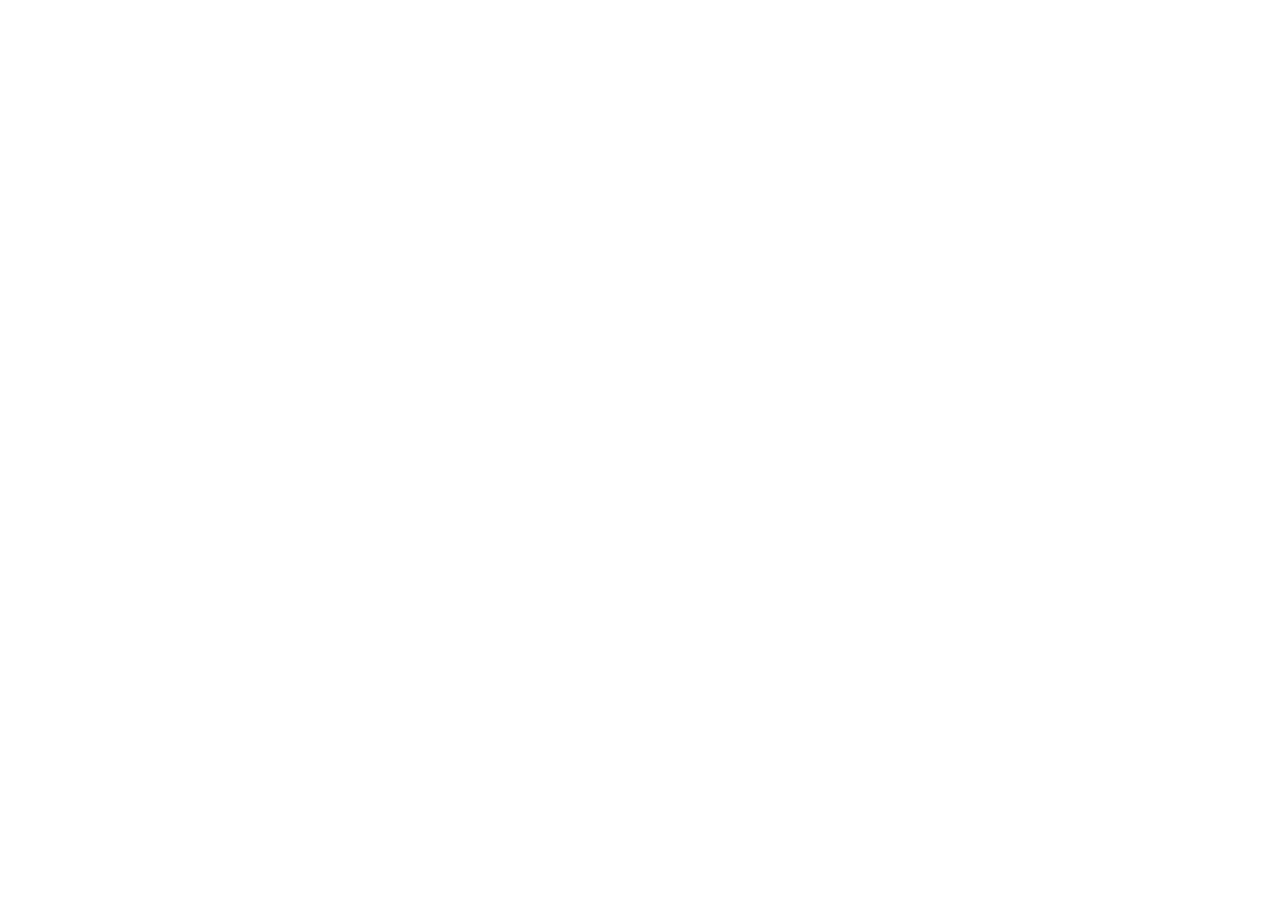
==== index.html @ a69cd4d6 "[add]最初のコミット" ====
<!DOCTYPE html>
<html lang="ja">
<head>
    <meta charset="UTF-8">
    <meta name="viewport" content="width=device-width, initial-scale=1.0">
    <link rel="stylesheet" href="style.css">
    <title>ComfortCafe2</title>
</head>
<body>
    
</body>
</html>
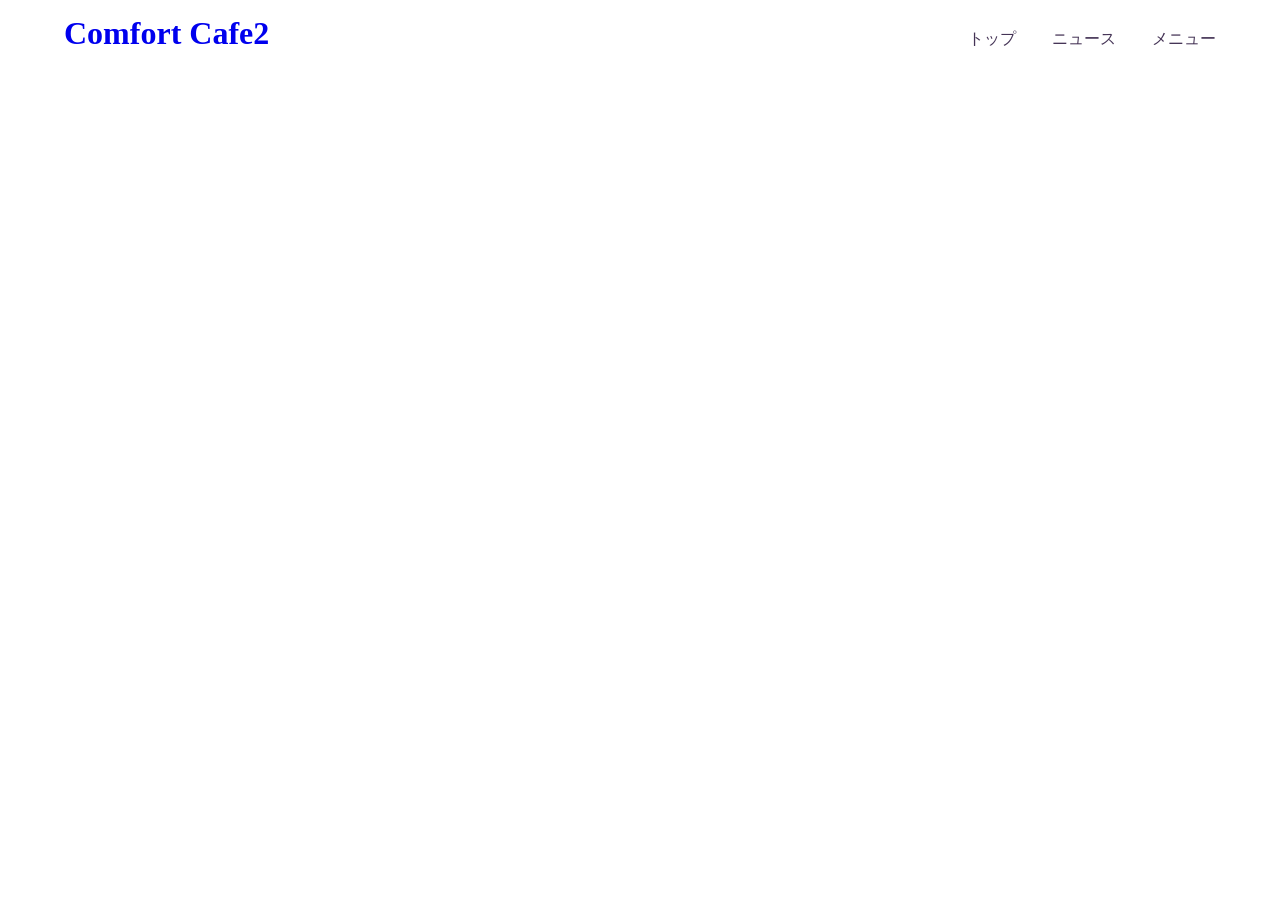
==== commit c6e67cea: "[add]ヘッダーの追加" ====
--- a/index.html
+++ b/index.html
@@ -7,6 +7,19 @@
     <title>ComfortCafe2</title>
 </head>
 <body>
-    
+    <header>
+        <h1 class="heading">
+            <a href="index.html">Comfort Cafe2</a>
+        </h1>
+        <nav>
+            <ul class="main-nav">
+                <li>トップ</li>
+                <li>ニュース</li>
+                <li>メニュー</li>
+            </ul>
+        </nav>
+    </header>
+
+    <footer></footer>
 </body>
 </html>
--- a/style.css
+++ b/style.css
@@ -0,0 +1,36 @@
+* {
+    margin: 0;
+    padding: 0;
+    box-sizing: border-box;
+}
+
+header {
+    width: 90%;
+    padding: 15px 0;
+    margin: 0 auto;
+    display: flex;
+    justify-content: space-between;
+}
+
+footer {
+    width: 100%;
+}
+
+a {
+    text-decoration: none;
+}
+
+.main-nav {
+    display: flex;
+    list-style: none;
+    margin-top: 14px;
+}
+
+.main-nav li {
+    margin-left: 36px;
+    color: #435;
+}
+
+.main-nav li:hover {
+    color: #0ba;
+}
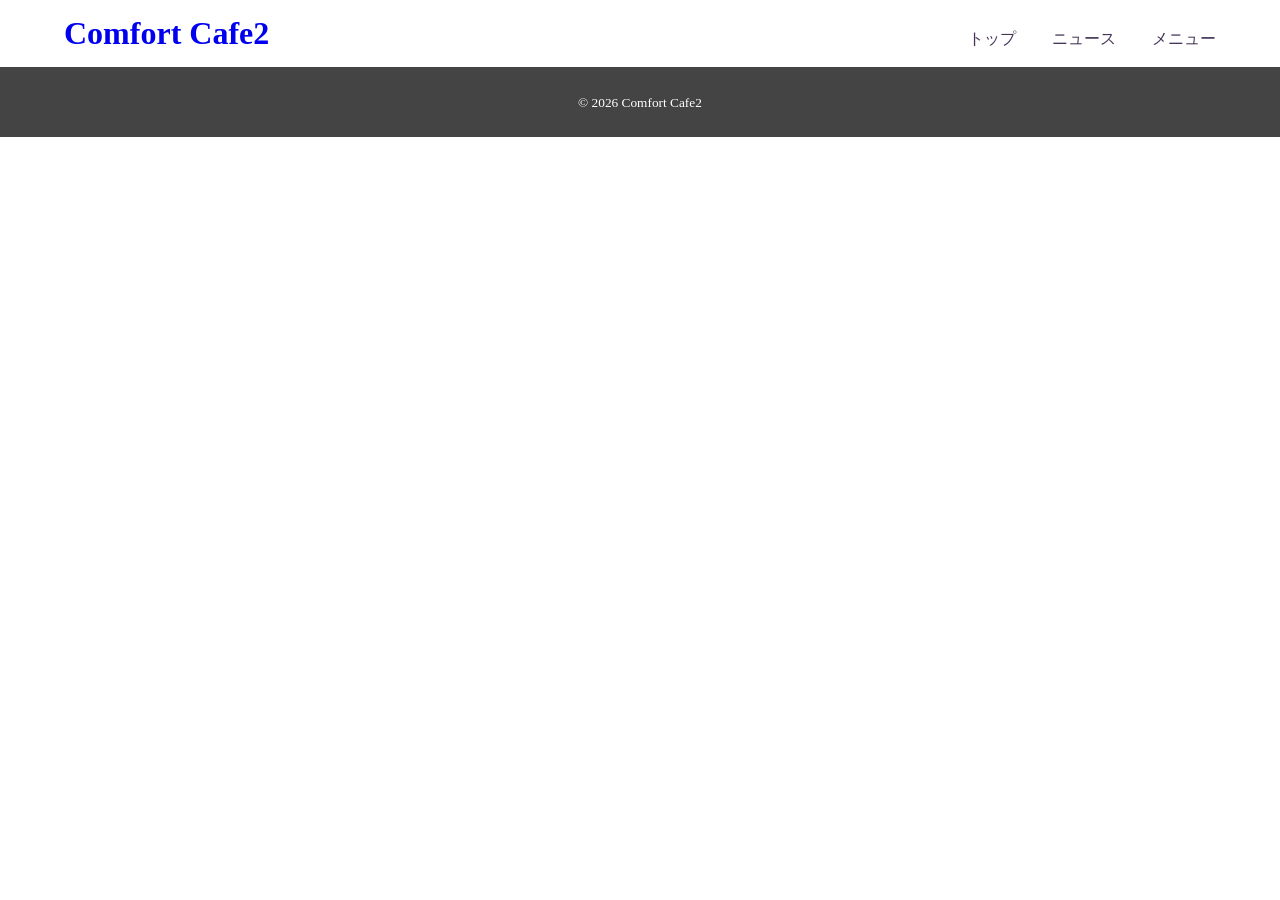
==== commit 1db4c2be: "[add]フッターの追加" ====
--- a/index.html
+++ b/index.html
@@ -20,6 +20,8 @@
         </nav>
     </header>
 
-    <footer></footer>
+    <footer>
+        <p><small>&copy; 2026 Comfort Cafe2</small></p>
+    </footer>
 </body>
 </html>
--- a/style.css
+++ b/style.css
@@ -14,6 +14,10 @@
 
 footer {
     width: 100%;
+    background-color: #444;
+    text-align: center;
+    padding: 26px 0;
+    color: #fff;
 }
 
 a {
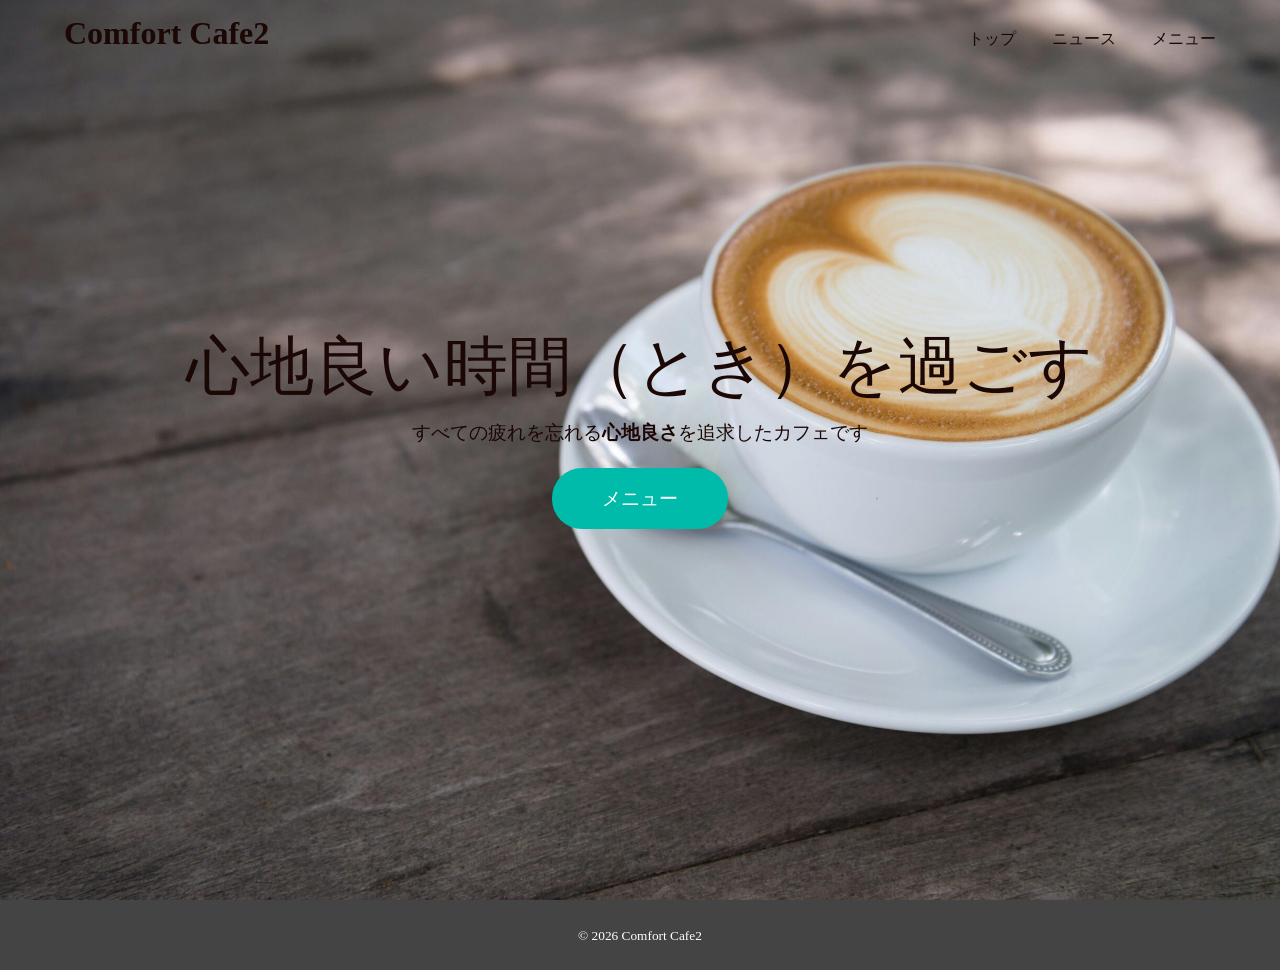
==== commit 57c4140b: "[add]トップページの追加" ====
--- a/index.html
+++ b/index.html
@@ -7,18 +7,26 @@
     <title>ComfortCafe2</title>
 </head>
 <body>
+ <div id="top">
     <header>
         <h1 class="heading">
             <a href="index.html">Comfort Cafe2</a>
         </h1>
         <nav>
             <ul class="main-nav">
-                <li>トップ</li>
-                <li>ニュース</li>
-                <li>メニュー</li>
+                <li><a href="index.html">トップ</a></li>
+                <li><a href="news.htnl">ニュース</a></li>
+                <li><a href="menu.html">メニュー</a></li>
             </ul>
         </nav>
     </header>
+
+    <div class="main-visual">
+        <h2 class="main-title">心地良い時間（とき）を過ごす</h2>
+        <p>すべての疲れを忘れる<b>心地良さ</b>を追求したカフェです</p>
+        <a class="btn" href="menu.html">メニュー</a>
+    </div>
+ </div>
 
     <footer>
         <p><small>&copy; 2026 Comfort Cafe2</small></p>
--- a/style.css
+++ b/style.css
@@ -24,17 +24,58 @@
     text-decoration: none;
 }
 
+.heading a {
+    font-family:'Times New Roman', Times, serif;
+    color: #1b0704;
+}
+
 .main-nav {
     display: flex;
     list-style: none;
     margin-top: 14px;
 }
 
-.main-nav li {
+.main-nav li a {
     margin-left: 36px;
-    color: #435;
+    color: #1b0704;
 }
 
-.main-nav li:hover {
+.main-nav li a:hover {
     color: #0ba;
+}
+
+.main-visual {
+    text-align: center;
+    margin-top: 20%;
+    color: #1b0704;
+}
+
+.main-visual p {
+    font-size: 1.2rem;
+    margin: 10px 0 40px;
+    font-family:'Times New Roman', Times, serif;
+}
+
+.main-title {
+    font-size: 4rem;
+    font-family:'Times New Roman', Times, serif;
+    font-weight: normal;
+}
+
+.btn {
+    font-size: 1.2rem;
+    background-color: #0ba;
+    color: #fff;
+    border-radius: 30px;
+    padding: 20px 50px;
+}
+
+.btn:hover {
+    background-color: #0090dd;
+}
+
+#top {
+    min-height: 100vh;
+    background-image: url(./img/cafemain.jpg);
+    background-size: cover;
 }
